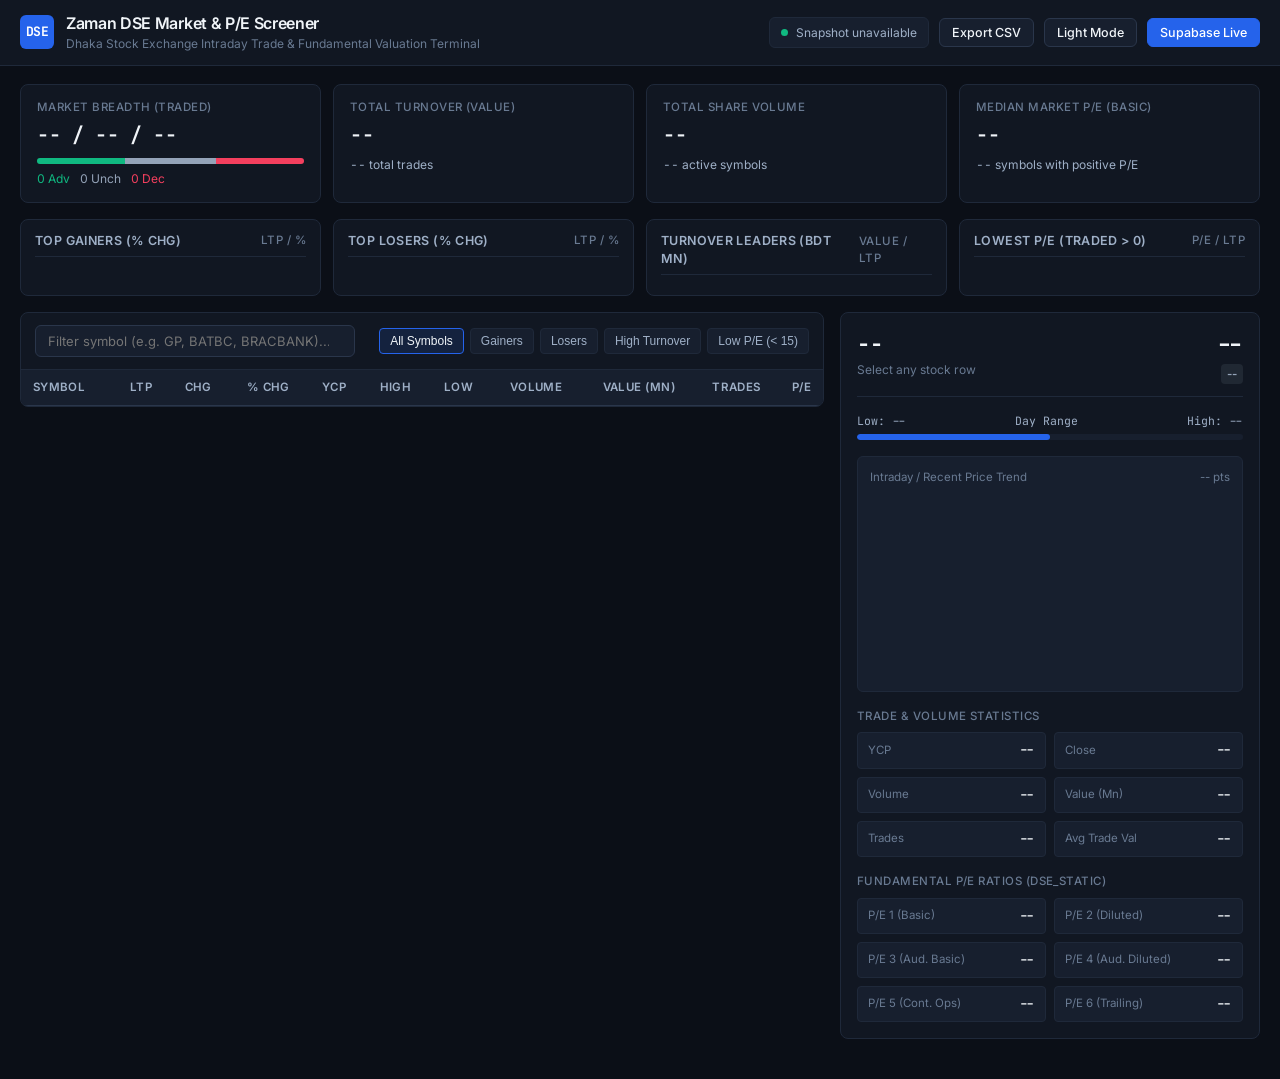
==== docs/index.html @ 653255ed "Add GitHub Pages DSE market & fundamental analytics dashboard" ====
<!DOCTYPE html>
<html lang="en" data-theme="dark">
<head>
  <meta charset="UTF-8" />
  <meta name="viewport" content="width=device-width, initial-scale=1.0" />
  <title>DSE Market &amp; Fundamental Analytics — Zaman Analysis</title>
  <meta name="description" content="Dhaka Stock Exchange (DSE) live intraday trade screener, P/E fundamental valuation metrics, market breadth, and historical stock price analytics." />
  <link rel="preconnect" href="https://fonts.googleapis.com" />
  <link rel="preconnect" href="https://fonts.gstatic.com" crossorigin />
  <link href="https://fonts.googleapis.com/css2?family=Inter:wght@400;500;600;700&amp;family=JetBrains+Mono:wght@400;500;600;700&amp;display=swap" rel="stylesheet" />
  <link rel="stylesheet" href="./styles.css" />
</head>
<body>
  <header class="app-header">
    <div class="header-inner">
      <div class="brand-group">
        <div class="brand-mark">DSE</div>
        <div>
          <h1 class="brand-title">Zaman DSE Market &amp; P/E Screener</h1>
          <div class="brand-subtitle">Dhaka Stock Exchange Intraday Trade &amp; Fundamental Valuation Terminal</div>
        </div>
      </div>

      <div class="header-actions">
        <div class="timestamp-badge" id="last-updated-badge" title="Timestamp of the latest market snapshot">
          <span class="status-dot" id="source-status-dot"></span>
          <span id="last-updated-text">Loading snapshot...</span>
        </div>
        <button type="button" class="btn" id="btn-export-csv" title="Download current table view as CSV">Export CSV</button>
        <button type="button" class="btn" id="btn-theme-toggle" title="Switch between Dark and Light mode">Light Mode</button>
        <button type="button" class="btn btn-primary" id="btn-supabase-config">Supabase Live</button>
      </div>
    </div>
  </header>

  <main class="main-container">
    <!-- Market KPI Strip -->
    <section class="kpi-strip" aria-label="Market Summary Metrics">
      <div class="kpi-card">
        <div class="kpi-label">Market Breadth (Traded)</div>
        <div class="kpi-value" id="kpi-breadth-summary">-- / -- / --</div>
        <div class="breadth-bar" aria-hidden="true">
          <div class="breadth-seg-up" id="breadth-bar-up" style="width: 33%"></div>
          <div class="breadth-seg-flat" id="breadth-bar-flat" style="width: 34%"></div>
          <div class="breadth-seg-down" id="breadth-bar-down" style="width: 33%"></div>
        </div>
        <div class="kpi-sub">
          <span class="text-up" id="kpi-adv-count">0 Adv</span>
          <span class="text-flat" id="kpi-flat-count">0 Unch</span>
          <span class="text-down" id="kpi-dec-count">0 Dec</span>
        </div>
      </div>

      <div class="kpi-card">
        <div class="kpi-label">Total Turnover (Value)</div>
        <div class="kpi-value" id="kpi-total-value">--</div>
        <div class="kpi-sub" id="kpi-total-trades">-- total trades</div>
      </div>

      <div class="kpi-card">
        <div class="kpi-label">Total Share Volume</div>
        <div class="kpi-value" id="kpi-total-volume">--</div>
        <div class="kpi-sub" id="kpi-active-symbols">-- active symbols</div>
      </div>

      <div class="kpi-card">
        <div class="kpi-label">Median Market P/E (Basic)</div>
        <div class="kpi-value" id="kpi-median-pe">--</div>
        <div class="kpi-sub" id="kpi-pe-coverage">-- symbols with positive P/E</div>
      </div>
    </section>

    <!-- Top Movers Overview -->
    <section class="movers-grid" aria-label="Top Market Movers">
      <div class="mover-panel">
        <div class="panel-header">
          <span class="panel-title">Top Gainers (% Chg)</span>
          <span class="kpi-label">LTP / %</span>
        </div>
        <div class="mini-list" id="list-top-gainers"></div>
      </div>

      <div class="mover-panel">
        <div class="panel-header">
          <span class="panel-title">Top Losers (% Chg)</span>
          <span class="kpi-label">LTP / %</span>
        </div>
        <div class="mini-list" id="list-top-losers"></div>
      </div>

      <div class="mover-panel">
        <div class="panel-header">
          <span class="panel-title">Turnover Leaders (BDT Mn)</span>
          <span class="kpi-label">Value / LTP</span>
        </div>
        <div class="mini-list" id="list-top-value"></div>
      </div>

      <div class="mover-panel">
        <div class="panel-header">
          <span class="panel-title">Lowest P/E (Traded &gt; 0)</span>
          <span class="kpi-label">P/E / LTP</span>
        </div>
        <div class="mini-list" id="list-low-pe"></div>
      </div>
    </section>

    <!-- Main Screener + Inspector Split View -->
    <section class="workspace-grid" aria-label="Stock Screener and Symbol Inspector">
      <div class="screener-panel">
        <div class="toolbar">
          <div class="search-box">
            <input
              type="search"
              id="symbol-search-input"
              class="search-input"
              placeholder="Filter symbol (e.g. GP, BATBC, BRACBANK)..."
              autocomplete="off"
            />
          </div>

          <div class="filter-pills" id="screener-filter-group">
            <button type="button" class="filter-btn active" data-filter="all" id="filter-btn-all">All Symbols</button>
            <button type="button" class="filter-btn" data-filter="gainers" id="filter-btn-gainers">Gainers</button>
            <button type="button" class="filter-btn" data-filter="losers" id="filter-btn-losers">Losers</button>
            <button type="button" class="filter-btn" data-filter="active" id="filter-btn-active">High Turnover</button>
            <button type="button" class="filter-btn" data-filter="low_pe" id="filter-btn-low-pe">Low P/E (&lt; 15)</button>
          </div>
        </div>

        <div class="table-scroll">
          <table class="market-table" id="screener-table">
            <thead>
              <tr>
                <th data-sort="symbol">Symbol</th>
                <th data-sort="ltp">LTP</th>
                <th data-sort="change">Chg</th>
                <th data-sort="pct_change">% Chg</th>
                <th data-sort="ycp">YCP</th>
                <th data-sort="high">High</th>
                <th data-sort="low">Low</th>
                <th data-sort="volume">Volume</th>
                <th data-sort="value">Value (Mn)</th>
                <th data-sort="trade">Trades</th>
                <th data-sort="pe_best">P/E</th>
              </tr>
            </thead>
            <tbody id="screener-tbody"></tbody>
          </table>
        </div>
      </div>

      <!-- Right-Hand Symbol Detail & Chart Inspector -->
      <aside class="inspector-panel" id="symbol-inspector">
        <div class="inspector-header">
          <div>
            <div class="inspector-symbol" id="insp-symbol">--</div>
            <div class="brand-subtitle" id="insp-updated">Select any stock row</div>
          </div>
          <div>
            <div class="inspector-price" id="insp-ltp">--</div>
            <div style="text-align: right; margin-top: 2px;">
              <span class="badge badge-flat" id="insp-change-badge">--</span>
            </div>
          </div>
        </div>

        <div class="range-meter">
          <div class="range-labels">
            <span id="insp-low-label">Low: --</span>
            <span>Day Range</span>
            <span id="insp-high-label">High: --</span>
          </div>
          <div class="range-track">
            <div class="range-fill" id="insp-range-fill" style="width: 50%"></div>
          </div>
        </div>

        <div class="chart-box">
          <div class="chart-header">
            <span id="insp-chart-title">Intraday / Recent Price Trend</span>
            <span id="insp-chart-points">-- pts</span>
          </div>
          <svg class="chart-svg" id="insp-price-svg" viewBox="0 0 380 185" preserveAspectRatio="none"></svg>
        </div>

        <div>
          <div class="kpi-label" style="margin-bottom: 8px;">Trade &amp; Volume Statistics</div>
          <div class="metrics-grid">
            <div class="metric-item"><span class="metric-name">YCP</span><span class="metric-val" id="insp-ycp">--</span></div>
            <div class="metric-item"><span class="metric-name">Close</span><span class="metric-val" id="insp-close">--</span></div>
            <div class="metric-item"><span class="metric-name">Volume</span><span class="metric-val" id="insp-volume">--</span></div>
            <div class="metric-item"><span class="metric-name">Value (Mn)</span><span class="metric-val" id="insp-value">--</span></div>
            <div class="metric-item"><span class="metric-name">Trades</span><span class="metric-val" id="insp-trade">--</span></div>
            <div class="metric-item"><span class="metric-name">Avg Trade Val</span><span class="metric-val" id="insp-avg-trade">--</span></div>
          </div>
        </div>

        <div>
          <div class="kpi-label" style="margin-bottom: 8px;">Fundamental P/E Ratios (dse_static)</div>
          <div class="metrics-grid">
            <div class="metric-item"><span class="metric-name">P/E 1 (Basic)</span><span class="metric-val" id="insp-pe1">--</span></div>
            <div class="metric-item"><span class="metric-name">P/E 2 (Diluted)</span><span class="metric-val" id="insp-pe2">--</span></div>
            <div class="metric-item"><span class="metric-name">P/E 3 (Aud. Basic)</span><span class="metric-val" id="insp-pe3">--</span></div>
            <div class="metric-item"><span class="metric-name">P/E 4 (Aud. Diluted)</span><span class="metric-val" id="insp-pe4">--</span></div>
            <div class="metric-item"><span class="metric-name">P/E 5 (Cont. Ops)</span><span class="metric-val" id="insp-pe5">--</span></div>
            <div class="metric-item"><span class="metric-name">P/E 6 (Trailing)</span><span class="metric-val" id="insp-pe6">--</span></div>
          </div>
        </div>
      </aside>
    </section>
  </main>

  <!-- Optional Direct Supabase Connection Modal -->
  <div class="modal-backdrop" id="supabase-modal" hidden>
    <div class="modal-card" role="dialog" aria-labelledby="modal-title">
      <div class="panel-header">
        <span class="panel-title" id="modal-title">Direct Supabase Connection (Optional)</span>
      </div>
      <p class="brand-subtitle">
        By default, this dashboard automatically loads the latest Supabase snapshot exported by GitHub Actions.
        To query your Supabase tables (<code>dse_dynamic</code> &amp; <code>dse_static</code>) directly from your browser, enter your project URL and public <code>anon</code> key below (saved locally in your browser).
      </p>
      <div class="form-field">
        <label for="input-supabase-url">Supabase Project URL</label>
        <input type="url" id="input-supabase-url" placeholder="https://your-project.supabase.co" />
      </div>
      <div class="form-field">
        <label for="input-supabase-key">Supabase Anon / Public Key</label>
        <input type="password" id="input-supabase-key" placeholder="eyJhbGciOiJIUzI1NiIsInR5cCI6IkpXVCJ9..." />
      </div>
      <div style="display: flex; justify-content: flex-end; gap: 8px; margin-top: 6px;">
        <button type="button" class="btn" id="btn-clear-supabase">Use GitHub Snapshot</button>
        <button type="button" class="btn" id="btn-close-modal">Cancel</button>
        <button type="button" class="btn btn-primary" id="btn-save-supabase">Connect &amp; Fetch</button>
      </div>
    </div>
  </div>

  <script src="./app.js"></script>
</body>
</html>
---- docs/styles.css ----
:root {
  --bg-primary: #0b0f17;
  --bg-surface: #111722;
  --bg-elevated: #171f2e;
  --bg-hover: #1d2739;
  --bg-selected: #1e2b42;

  --border-subtle: #1f293a;
  --border-default: #2a364b;
  --border-strong: #3a4963;

  --text-primary: #f0f4f8;
  --text-secondary: #9fb0c7;
  --text-muted: #697a92;

  --accent-primary: #2563eb;
  --accent-primary-hover: #3b82f6;
  --accent-soft: rgba(37, 99, 235, 0.14);

  --up-color: #10b981;
  --up-bg: rgba(16, 185, 129, 0.12);
  --down-color: #f43f5e;
  --down-bg: rgba(244, 63, 94, 0.12);
  --flat-color: #94a3b8;
  --flat-bg: rgba(148, 163, 184, 0.12);

  --font-sans: 'Inter', -apple-system, BlinkMacSystemFont, 'Segoe UI', Roboto, sans-serif;
  --font-mono: 'JetBrains Mono', 'SFMono-Regular', Consolas, monospace;

  --radius-sm: 4px;
  --radius-md: 6px;
  --radius-lg: 8px;
}

[data-theme="light"] {
  --bg-primary: #f4f6f9;
  --bg-surface: #ffffff;
  --bg-elevated: #f8fafc;
  --bg-hover: #f1f5f9;
  --bg-selected: #e8f0fe;

  --border-subtle: #e2e8f0;
  --border-default: #cbd5e1;
  --border-strong: #94a3b8;

  --text-primary: #0f172a;
  --text-secondary: #475569;
  --text-muted: #64748b;

  --accent-primary: #1d4ed8;
  --accent-primary-hover: #2563eb;
  --accent-soft: rgba(29, 78, 216, 0.09);

  --up-color: #059669;
  --up-bg: rgba(5, 150, 105, 0.1);
  --down-color: #e11d48;
  --down-bg: rgba(225, 29, 72, 0.1);
  --flat-color: #64748b;
  --flat-bg: rgba(100, 116, 139, 0.1);
}

* {
  box-sizing: border-box;
  margin: 0;
  padding: 0;
}

html, body {
  background-color: var(--bg-primary);
  color: var(--text-primary);
  font-family: var(--font-sans);
  font-size: 14px;
  line-height: 1.45;
  -webkit-font-smoothing: antialiased;
}

/* Header & Top Navigation */
.app-header {
  background-color: var(--bg-surface);
  border-bottom: 1px solid var(--border-subtle);
  position: sticky;
  top: 0;
  z-index: 40;
}

.header-inner {
  max-width: 1600px;
  margin: 0 auto;
  padding: 12px 20px;
  display: flex;
  align-items: center;
  justify-content: space-between;
  gap: 16px;
  flex-wrap: wrap;
}

.brand-group {
  display: flex;
  align-items: center;
  gap: 12px;
}

.brand-mark {
  width: 34px;
  height: 34px;
  border-radius: var(--radius-md);
  background-color: var(--accent-primary);
  color: #ffffff;
  font-family: var(--font-mono);
  font-weight: 700;
  font-size: 13px;
  display: flex;
  align-items: center;
  justify-content: center;
  letter-spacing: -0.03em;
}

.brand-title {
  font-size: 16px;
  font-weight: 600;
  letter-spacing: -0.02em;
  color: var(--text-primary);
}

.brand-subtitle {
  font-size: 12px;
  color: var(--text-muted);
}

.header-actions {
  display: flex;
  align-items: center;
  gap: 10px;
  flex-wrap: wrap;
}

.timestamp-badge {
  display: inline-flex;
  align-items: center;
  gap: 8px;
  padding: 6px 11px;
  background-color: var(--bg-elevated);
  border: 1px solid var(--border-subtle);
  border-radius: var(--radius-md);
  font-size: 12px;
  color: var(--text-secondary);
  font-variant-numeric: tabular-nums;
}

.status-dot {
  width: 7px;
  height: 7px;
  border-radius: 50%;
  background-color: var(--up-color);
}

.btn {
  display: inline-flex;
  align-items: center;
  gap: 6px;
  padding: 6px 12px;
  font-size: 12.5px;
  font-weight: 500;
  font-family: var(--font-sans);
  color: var(--text-primary);
  background-color: var(--bg-elevated);
  border: 1px solid var(--border-default);
  border-radius: var(--radius-md);
  cursor: pointer;
  transition: background-color 0.15s ease, border-color 0.15s ease;
}

.btn:hover {
  background-color: var(--bg-hover);
  border-color: var(--border-strong);
}

.btn-primary {
  background-color: var(--accent-primary);
  border-color: var(--accent-primary);
  color: #ffffff;
}

.btn-primary:hover {
  background-color: var(--accent-primary-hover);
  border-color: var(--accent-primary-hover);
}

/* Main Container */
.main-container {
  max-width: 1600px;
  margin: 0 auto;
  padding: 18px 20px 40px;
  display: flex;
  flex-direction: column;
  gap: 16px;
}

/* KPI Summary Strip */
.kpi-strip {
  display: grid;
  grid-template-columns: repeat(auto-fit, minmax(200px, 1fr));
  gap: 12px;
}

.kpi-card {
  background-color: var(--bg-surface);
  border: 1px solid var(--border-subtle);
  border-radius: var(--radius-lg);
  padding: 14px 16px;
  display: flex;
  flex-direction: column;
  gap: 6px;
}

.kpi-label {
  font-size: 11.5px;
  font-weight: 500;
  text-transform: uppercase;
  letter-spacing: 0.04em;
  color: var(--text-muted);
}

.kpi-value {
  font-size: 20px;
  font-weight: 600;
  font-family: var(--font-mono);
  font-variant-numeric: tabular-nums;
  letter-spacing: -0.02em;
  color: var(--text-primary);
}

.kpi-sub {
  font-size: 12px;
  color: var(--text-secondary);
  display: flex;
  align-items: center;
  gap: 10px;
  font-variant-numeric: tabular-nums;
}

.breadth-bar {
  height: 6px;
  border-radius: 3px;
  overflow: hidden;
  display: flex;
  background-color: var(--bg-elevated);
  margin-top: 2px;
}

.breadth-seg-up { background-color: var(--up-color); }
.breadth-seg-flat { background-color: var(--flat-color); }
.breadth-seg-down { background-color: var(--down-color); }

/* Quick Movers Row */
.movers-grid {
  display: grid;
  grid-template-columns: repeat(auto-fit, minmax(300px, 1fr));
  gap: 12px;
}

.mover-panel {
  background-color: var(--bg-surface);
  border: 1px solid var(--border-subtle);
  border-radius: var(--radius-lg);
  padding: 12px 14px;
}

.panel-header {
  display: flex;
  align-items: center;
  justify-content: space-between;
  margin-bottom: 8px;
  padding-bottom: 6px;
  border-bottom: 1px solid var(--border-subtle);
}

.panel-title {
  font-size: 12.5px;
  font-weight: 600;
  color: var(--text-secondary);
  text-transform: uppercase;
  letter-spacing: 0.03em;
}

.mini-list {
  display: flex;
  flex-direction: column;
  gap: 4px;
}

.mini-row {
  display: flex;
  align-items: center;
  justify-content: space-between;
  padding: 5px 8px;
  border-radius: var(--radius-sm);
  cursor: pointer;
  transition: background-color 0.12s ease;
  font-variant-numeric: tabular-nums;
}

.mini-row:hover {
  background-color: var(--bg-hover);
}

.mini-sym {
  font-weight: 600;
  font-family: var(--font-mono);
  font-size: 12.5px;
  color: var(--text-primary);
}

.mini-metrics {
  display: flex;
  align-items: center;
  gap: 10px;
  font-family: var(--font-mono);
  font-size: 12px;
}

/* Workspace Split Layout: Table + Inspector */
.workspace-grid {
  display: grid;
  grid-template-columns: 1fr 420px;
  gap: 16px;
  align-items: start;
}

@media (max-width: 1180px) {
  .workspace-grid {
    grid-template-columns: 1fr;
  }
}

/* Screener Panel */
.screener-panel {
  background-color: var(--bg-surface);
  border: 1px solid var(--border-subtle);
  border-radius: var(--radius-lg);
  overflow: hidden;
  display: flex;
  flex-direction: column;
}

.toolbar {
  padding: 12px 14px;
  border-bottom: 1px solid var(--border-subtle);
  display: flex;
  align-items: center;
  justify-content: space-between;
  gap: 12px;
  flex-wrap: wrap;
}

.search-box {
  position: relative;
  flex: 1 1 220px;
  max-width: 320px;
}

.search-input {
  width: 100%;
  padding: 7px 12px;
  background-color: var(--bg-elevated);
  border: 1px solid var(--border-default);
  border-radius: var(--radius-md);
  color: var(--text-primary);
  font-size: 13px;
  font-family: var(--font-sans);
  outline: none;
}

.search-input:focus {
  border-color: var(--accent-primary);
}

.filter-pills {
  display: flex;
  align-items: center;
  gap: 6px;
  flex-wrap: wrap;
}

.filter-btn {
  padding: 5px 10px;
  font-size: 12px;
  font-weight: 500;
  border-radius: var(--radius-sm);
  border: 1px solid var(--border-subtle);
  background-color: var(--bg-elevated);
  color: var(--text-secondary);
  cursor: pointer;
  transition: all 0.12s ease;
}

.filter-btn:hover {
  color: var(--text-primary);
  border-color: var(--border-default);
}

.filter-btn.active {
  background-color: var(--accent-soft);
  border-color: var(--accent-primary);
  color: var(--text-primary);
}

/* Data Table */
.table-scroll {
  overflow-x: auto;
  max-height: 680px;
  overflow-y: auto;
}

.market-table {
  width: 100%;
  border-collapse: collapse;
  font-variant-numeric: tabular-nums;
}

.market-table thead th {
  position: sticky;
  top: 0;
  background-color: var(--bg-elevated);
  color: var(--text-secondary);
  font-size: 11.5px;
  font-weight: 600;
  text-transform: uppercase;
  letter-spacing: 0.03em;
  padding: 9px 12px;
  text-align: right;
  border-bottom: 1px solid var(--border-default);
  cursor: pointer;
  user-select: none;
  white-space: nowrap;
  z-index: 10;
}

.market-table thead th:first-child {
  text-align: left;
}

.market-table thead th:hover {
  color: var(--text-primary);
  background-color: var(--bg-hover);
}

.market-table tbody tr {
  border-bottom: 1px solid var(--border-subtle);
  cursor: pointer;
  transition: background-color 0.1s ease;
}

.market-table tbody tr:hover {
  background-color: var(--bg-hover);
}

.market-table tbody tr.selected {
  background-color: var(--bg-selected);
}

.market-table td {
  padding: 8px 12px;
  text-align: right;
  font-family: var(--font-mono);
  font-size: 12.5px;
  color: var(--text-primary);
  white-space: nowrap;
}

.market-table td:first-child {
  text-align: left;
  font-weight: 600;
}

.badge {
  display: inline-block;
  padding: 2px 6px;
  border-radius: var(--radius-sm);
  font-weight: 600;
  font-size: 11.5px;
}

.text-up { color: var(--up-color); }
.text-down { color: var(--down-color); }
.text-flat { color: var(--flat-color); }

.badge-up {
  color: var(--up-color);
  background-color: var(--up-bg);
}

.badge-down {
  color: var(--down-color);
  background-color: var(--down-bg);
}

.badge-flat {
  color: var(--flat-color);
  background-color: var(--flat-bg);
}

/* Symbol Inspector Panel */
.inspector-panel {
  background-color: var(--bg-surface);
  border: 1px solid var(--border-subtle);
  border-radius: var(--radius-lg);
  padding: 16px;
  position: sticky;
  top: 72px;
  display: flex;
  flex-direction: column;
  gap: 16px;
}

.inspector-header {
  display: flex;
  align-items: flex-start;
  justify-content: space-between;
  border-bottom: 1px solid var(--border-subtle);
  padding-bottom: 12px;
}

.inspector-symbol {
  font-size: 22px;
  font-weight: 700;
  font-family: var(--font-mono);
  letter-spacing: -0.02em;
}

.inspector-price {
  font-size: 22px;
  font-weight: 700;
  font-family: var(--font-mono);
  text-align: right;
}

.chart-box {
  background-color: var(--bg-elevated);
  border: 1px solid var(--border-subtle);
  border-radius: var(--radius-md);
  padding: 12px;
}

.chart-header {
  display: flex;
  justify-content: space-between;
  align-items: center;
  font-size: 11.5px;
  color: var(--text-muted);
  margin-bottom: 8px;
}

.chart-svg {
  width: 100%;
  height: 185px;
  display: block;
}

.range-meter {
  display: flex;
  flex-direction: column;
  gap: 4px;
}

.range-labels {
  display: flex;
  justify-content: space-between;
  font-size: 11.5px;
  color: var(--text-secondary);
  font-family: var(--font-mono);
}

.range-track {
  height: 6px;
  background-color: var(--bg-elevated);
  border-radius: 3px;
  position: relative;
  overflow: hidden;
}

.range-fill {
  height: 100%;
  background-color: var(--accent-primary);
  border-radius: 3px;
}

.metrics-grid {
  display: grid;
  grid-template-columns: repeat(2, 1fr);
  gap: 8px;
}

.metric-item {
  background-color: var(--bg-elevated);
  border: 1px solid var(--border-subtle);
  border-radius: var(--radius-sm);
  padding: 8px 10px;
  display: flex;
  justify-content: space-between;
  align-items: center;
}

.metric-name {
  font-size: 11.5px;
  color: var(--text-muted);
}

.metric-val {
  font-size: 12.5px;
  font-weight: 600;
  font-family: var(--font-mono);
  color: var(--text-primary);
}

/* Modal */
.modal-backdrop {
  position: fixed;
  inset: 0;
  background-color: rgba(5, 8, 14, 0.72);
  display: flex;
  align-items: center;
  justify-content: center;
  z-index: 100;
  padding: 16px;
}

.modal-backdrop[hidden] {
  display: none;
}

.modal-card {
  background-color: var(--bg-surface);
  border: 1px solid var(--border-default);
  border-radius: var(--radius-lg);
  width: 100%;
  max-width: 480px;
  padding: 20px;
  display: flex;
  flex-direction: column;
  gap: 14px;
}

.form-field {
  display: flex;
  flex-direction: column;
  gap: 5px;
}

.form-field label {
  font-size: 12px;
  font-weight: 500;
  color: var(--text-secondary);
}

.form-field input {
  padding: 8px 10px;
  background-color: var(--bg-elevated);
  border: 1px solid var(--border-default);
  border-radius: var(--radius-sm);
  color: var(--text-primary);
  font-family: var(--font-mono);
  font-size: 12.5px;
}
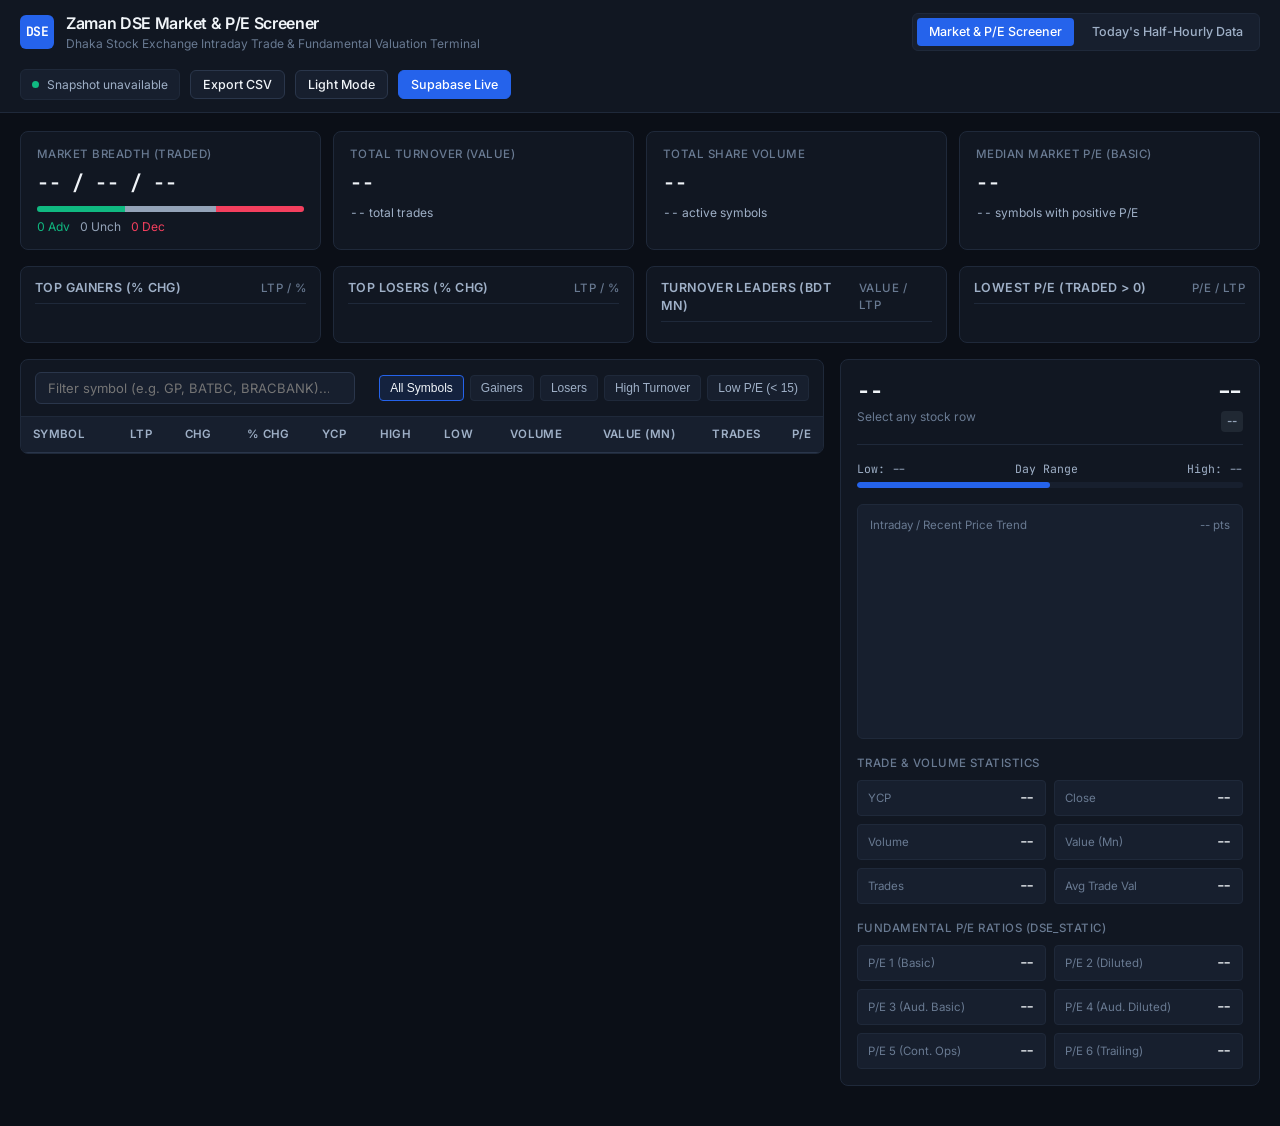
==== commit 1dcd41f8: "Add Today's Half-Hourly Data page (intraday.html) and multi-slot export" ====
--- a/docs/index.html
+++ b/docs/index.html
@@ -21,6 +21,11 @@
         </div>
       </div>
 
+      <nav class="header-nav" aria-label="Primary Navigation">
+        <a href="./index.html" class="nav-link active" id="nav-screener">Market &amp; P/E Screener</a>
+        <a href="./intraday.html" class="nav-link" id="nav-intraday">Today's Half-Hourly Data</a>
+      </nav>
+
       <div class="header-actions">
         <div class="timestamp-badge" id="last-updated-badge" title="Timestamp of the latest market snapshot">
           <span class="status-dot" id="source-status-dot"></span>
--- a/docs/styles.css
+++ b/docs/styles.css
@@ -98,6 +98,96 @@
   display: flex;
   align-items: center;
   gap: 12px;
+}
+
+.header-nav {
+  display: flex;
+  align-items: center;
+  gap: 6px;
+  background-color: var(--bg-elevated);
+  padding: 4px;
+  border-radius: var(--radius-md);
+  border: 1px solid var(--border-subtle);
+}
+
+.nav-link {
+  padding: 5px 12px;
+  font-size: 12.5px;
+  font-weight: 500;
+  color: var(--text-secondary);
+  text-decoration: none;
+  border-radius: var(--radius-sm);
+  transition: background-color 0.14s ease, color 0.14s ease;
+  white-space: nowrap;
+}
+
+.nav-link:hover {
+  color: var(--text-primary);
+  background-color: var(--bg-hover);
+}
+
+.nav-link.active {
+  background-color: var(--accent-primary);
+  color: #ffffff;
+}
+
+.slot-strip {
+  display: flex;
+  gap: 10px;
+  overflow-x: auto;
+  padding-bottom: 4px;
+}
+
+.slot-card {
+  min-width: 170px;
+  background-color: var(--bg-surface);
+  border: 1px solid var(--border-subtle);
+  border-radius: var(--radius-md);
+  padding: 10px 12px;
+  cursor: pointer;
+  transition: border-color 0.14s ease, background-color 0.14s ease;
+  display: flex;
+  flex-direction: column;
+  gap: 4px;
+}
+
+.slot-card:hover {
+  border-color: var(--border-strong);
+  background-color: var(--bg-hover);
+}
+
+.slot-card.active {
+  border-color: var(--accent-primary);
+  background-color: var(--bg-selected);
+}
+
+.slot-time {
+  font-family: var(--font-mono);
+  font-weight: 600;
+  font-size: 13px;
+  color: var(--text-primary);
+  display: flex;
+  justify-content: space-between;
+  align-items: center;
+}
+
+.slot-meta {
+  font-family: var(--font-mono);
+  font-size: 11.5px;
+  color: var(--text-secondary);
+  font-variant-numeric: tabular-nums;
+}
+
+.select-control {
+  padding: 6px 10px;
+  background-color: var(--bg-elevated);
+  border: 1px solid var(--border-default);
+  border-radius: var(--radius-md);
+  color: var(--text-primary);
+  font-size: 12.5px;
+  font-family: var(--font-sans);
+  outline: none;
+  cursor: pointer;
 }
 
 .brand-mark {
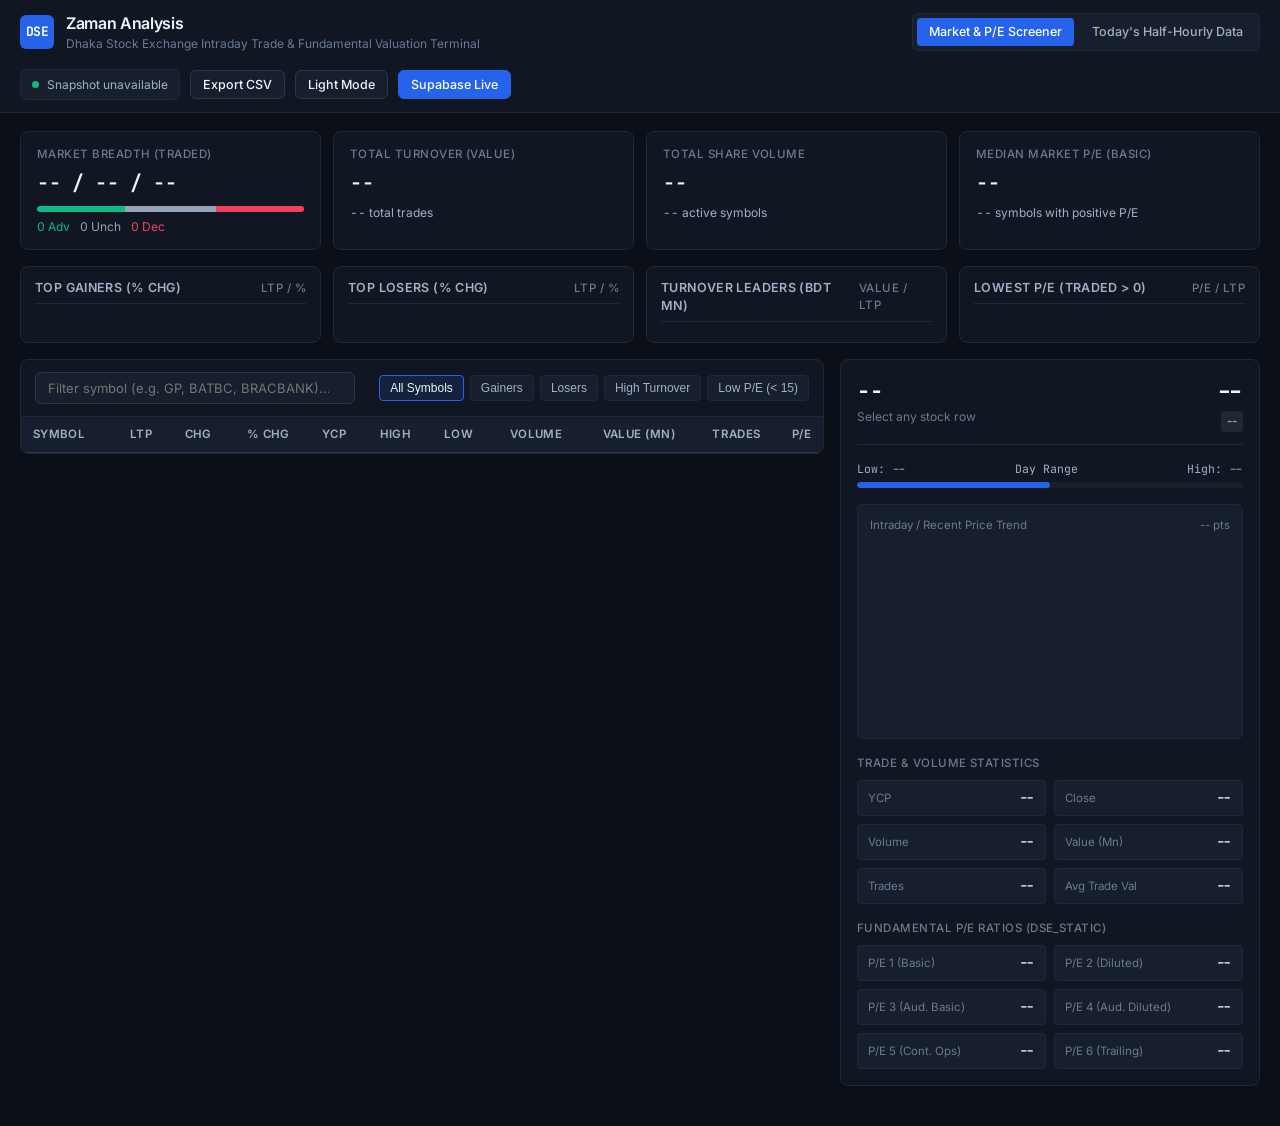
==== commit f89fab0f: "Change dashboard title to Zaman Analysis" ====
--- a/docs/index.html
+++ b/docs/index.html
@@ -3,7 +3,7 @@
 <head>
   <meta charset="UTF-8" />
   <meta name="viewport" content="width=device-width, initial-scale=1.0" />
-  <title>DSE Market &amp; Fundamental Analytics — Zaman Analysis</title>
+  <title>Zaman Analysis</title>
   <meta name="description" content="Dhaka Stock Exchange (DSE) live intraday trade screener, P/E fundamental valuation metrics, market breadth, and historical stock price analytics." />
   <link rel="preconnect" href="https://fonts.googleapis.com" />
   <link rel="preconnect" href="https://fonts.gstatic.com" crossorigin />
@@ -16,7 +16,7 @@
       <div class="brand-group">
         <div class="brand-mark">DSE</div>
         <div>
-          <h1 class="brand-title">Zaman DSE Market &amp; P/E Screener</h1>
+          <h1 class="brand-title">Zaman Analysis</h1>
           <div class="brand-subtitle">Dhaka Stock Exchange Intraday Trade &amp; Fundamental Valuation Terminal</div>
         </div>
       </div>
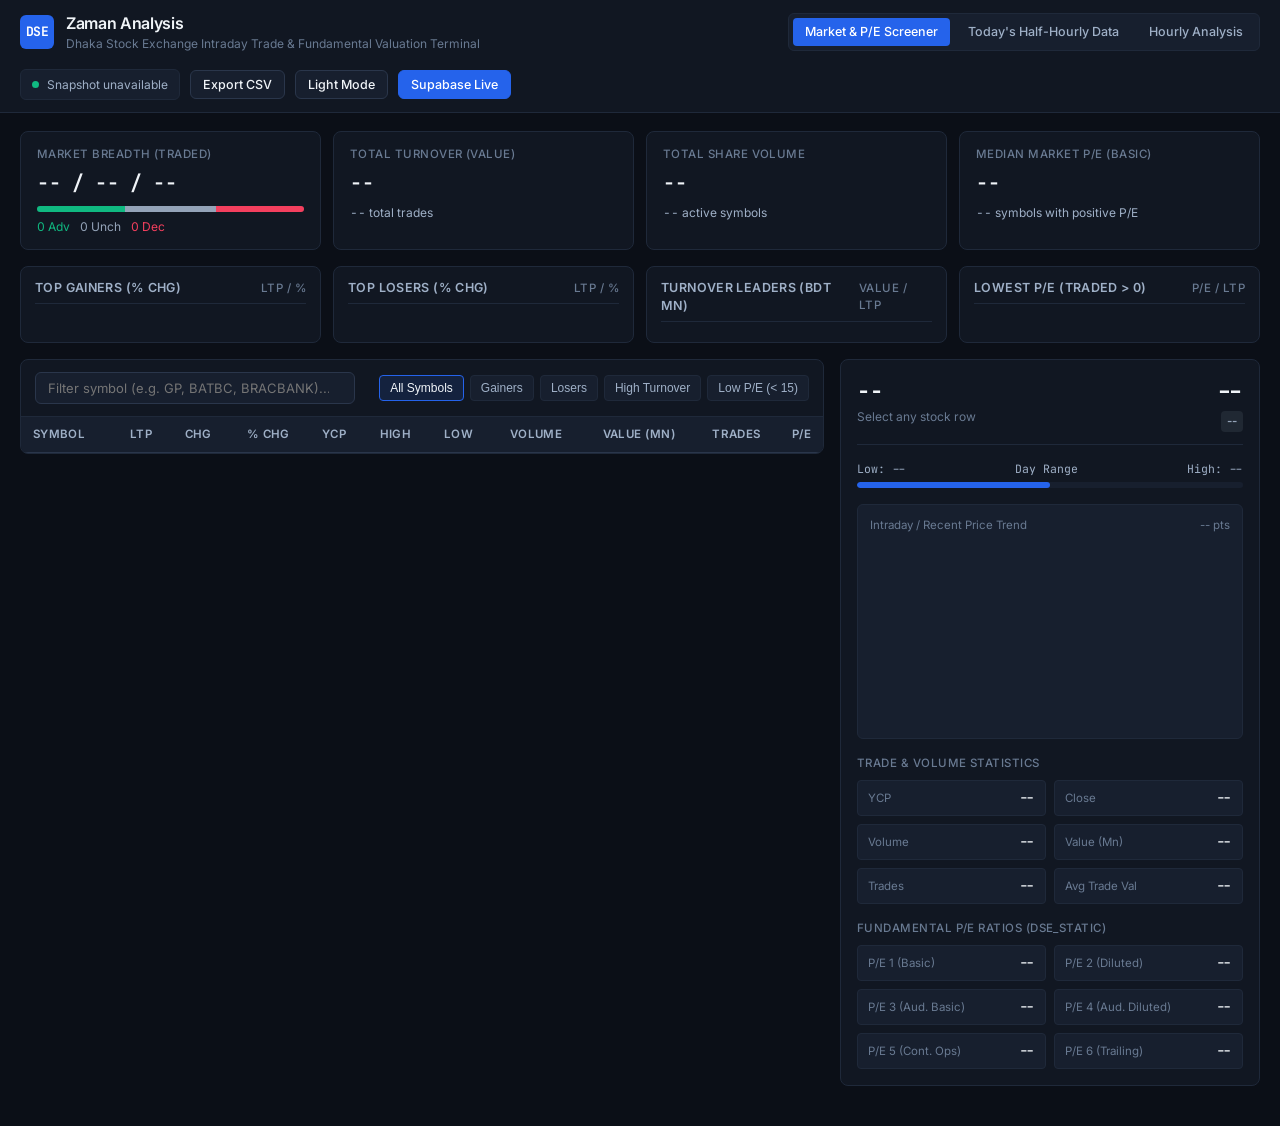
==== commit 63579eb7: "Add Hourly Analysis page (docs/hourly.html) grouped by sector/industry with 30m windows and 3-value " ====
--- a/docs/index.html
+++ b/docs/index.html
@@ -24,6 +24,7 @@
       <nav class="header-nav" aria-label="Primary Navigation">
         <a href="./index.html" class="nav-link active" id="nav-screener">Market &amp; P/E Screener</a>
         <a href="./intraday.html" class="nav-link" id="nav-intraday">Today's Half-Hourly Data</a>
+        <a href="./hourly.html" class="nav-link" id="nav-hourly">Hourly Analysis</a>
       </nav>
 
       <div class="header-actions">
--- a/docs/styles.css
+++ b/docs/styles.css
@@ -752,3 +752,198 @@
   font-family: var(--font-mono);
   font-size: 12.5px;
 }
+
+/* Hourly Analysis Sector-Separated Page Styles */
+.hourly-controls-bar {
+  background-color: var(--bg-surface);
+  border: 1px solid var(--border-subtle);
+  border-radius: var(--radius-lg);
+  padding: 12px 16px;
+  display: flex;
+  align-items: center;
+  justify-content: space-between;
+  gap: 12px;
+  flex-wrap: wrap;
+}
+
+.hourly-controls-group {
+  display: flex;
+  align-items: center;
+  gap: 10px;
+  flex-wrap: wrap;
+}
+
+.hourly-legend-strip {
+  display: inline-flex;
+  align-items: center;
+  gap: 14px;
+  font-size: 12px;
+  color: var(--text-secondary);
+  background-color: var(--bg-elevated);
+  border: 1px solid var(--border-subtle);
+  padding: 6px 12px;
+  border-radius: var(--radius-md);
+}
+
+.industry-section {
+  margin-bottom: 28px;
+}
+
+.industry-heading {
+  font-family: Georgia, 'Times New Roman', serif;
+  font-size: 24px;
+  font-weight: 700;
+  color: var(--text-primary);
+  text-decoration: underline;
+  text-underline-offset: 4px;
+  margin: 18px 0 12px;
+  line-height: 1.25;
+}
+
+.hourly-table-wrap {
+  width: 100%;
+  overflow-x: auto;
+  background-color: var(--bg-surface);
+  border: 1px solid var(--border-default);
+  border-radius: var(--radius-sm);
+}
+
+.hourly-sector-table {
+  width: 100%;
+  border-collapse: collapse;
+  font-variant-numeric: tabular-nums;
+}
+
+.hourly-sector-table thead th {
+  background-color: var(--bg-elevated);
+  color: var(--text-primary);
+  font-family: Georgia, 'Times New Roman', serif;
+  font-size: 12.5px;
+  font-weight: 700;
+  text-align: center;
+  padding: 10px 8px;
+  border: 1px solid var(--border-default);
+  white-space: nowrap;
+}
+
+[data-theme="light"] .hourly-sector-table thead th {
+  background-color: #dddddd;
+  color: #111111;
+  border-color: #cccccc;
+}
+
+.hourly-sector-table tbody tr:nth-child(odd) {
+  background-color: var(--bg-surface);
+}
+
+.hourly-sector-table tbody tr:nth-child(even) {
+  background-color: var(--bg-elevated);
+}
+
+[data-theme="light"] .hourly-sector-table tbody tr:nth-child(odd) {
+  background-color: #ffffff;
+}
+
+[data-theme="light"] .hourly-sector-table tbody tr:nth-child(even) {
+  background-color: #f2f2f2;
+}
+
+.hourly-sector-table tbody tr:hover {
+  background-color: var(--bg-hover);
+}
+
+.hourly-sector-table td {
+  border: 1px solid var(--border-subtle);
+  padding: 6px 8px;
+  text-align: center;
+  vertical-align: middle;
+}
+
+[data-theme="light"] .hourly-sector-table td {
+  border-color: #dddddd;
+}
+
+.stock-name-cell {
+  white-space: nowrap;
+  font-family: Georgia, 'Times New Roman', serif;
+  font-size: 13px;
+  min-width: 150px;
+}
+
+.stock-pe-sub {
+  font-size: 10.5px;
+  color: var(--text-secondary);
+  vertical-align: baseline;
+  margin-right: 1px;
+}
+
+[data-theme="light"] .stock-pe-sub {
+  color: #222222;
+}
+
+.stock-code-link {
+  color: #3b82f6;
+  text-decoration: underline;
+  font-weight: 600;
+  font-size: 13px;
+}
+
+[data-theme="light"] .stock-code-link {
+  color: #1e4b8f;
+}
+
+.stock-code-link:hover {
+  color: var(--accent-primary-hover);
+}
+
+.stock-cat-sub {
+  font-size: 10px;
+  color: var(--text-secondary);
+  vertical-align: sub;
+  margin-left: 1px;
+}
+
+[data-theme="light"] .stock-cat-sub {
+  color: #222222;
+}
+
+.hr-cell {
+  display: flex;
+  flex-direction: column;
+  align-items: center;
+  justify-content: center;
+  line-height: 1.25;
+  font-family: Georgia, 'Times New Roman', serif;
+  font-size: 12.5px;
+  min-width: 68px;
+}
+
+.hr-vol {
+  color: var(--text-primary);
+}
+
+.hr-ltp {
+  color: var(--text-primary);
+  font-weight: 500;
+}
+
+.hr-delta {
+  color: var(--text-secondary);
+}
+
+[data-theme="light"] .hr-vol,
+[data-theme="light"] .hr-ltp,
+[data-theme="light"] .hr-delta {
+  color: #222222;
+}
+
+.color-coded .hr-ltp.up {
+  color: var(--up-color);
+  font-weight: 700;
+}
+
+.color-coded .hr-ltp.down {
+  color: var(--down-color);
+  font-weight: 700;
+}
+
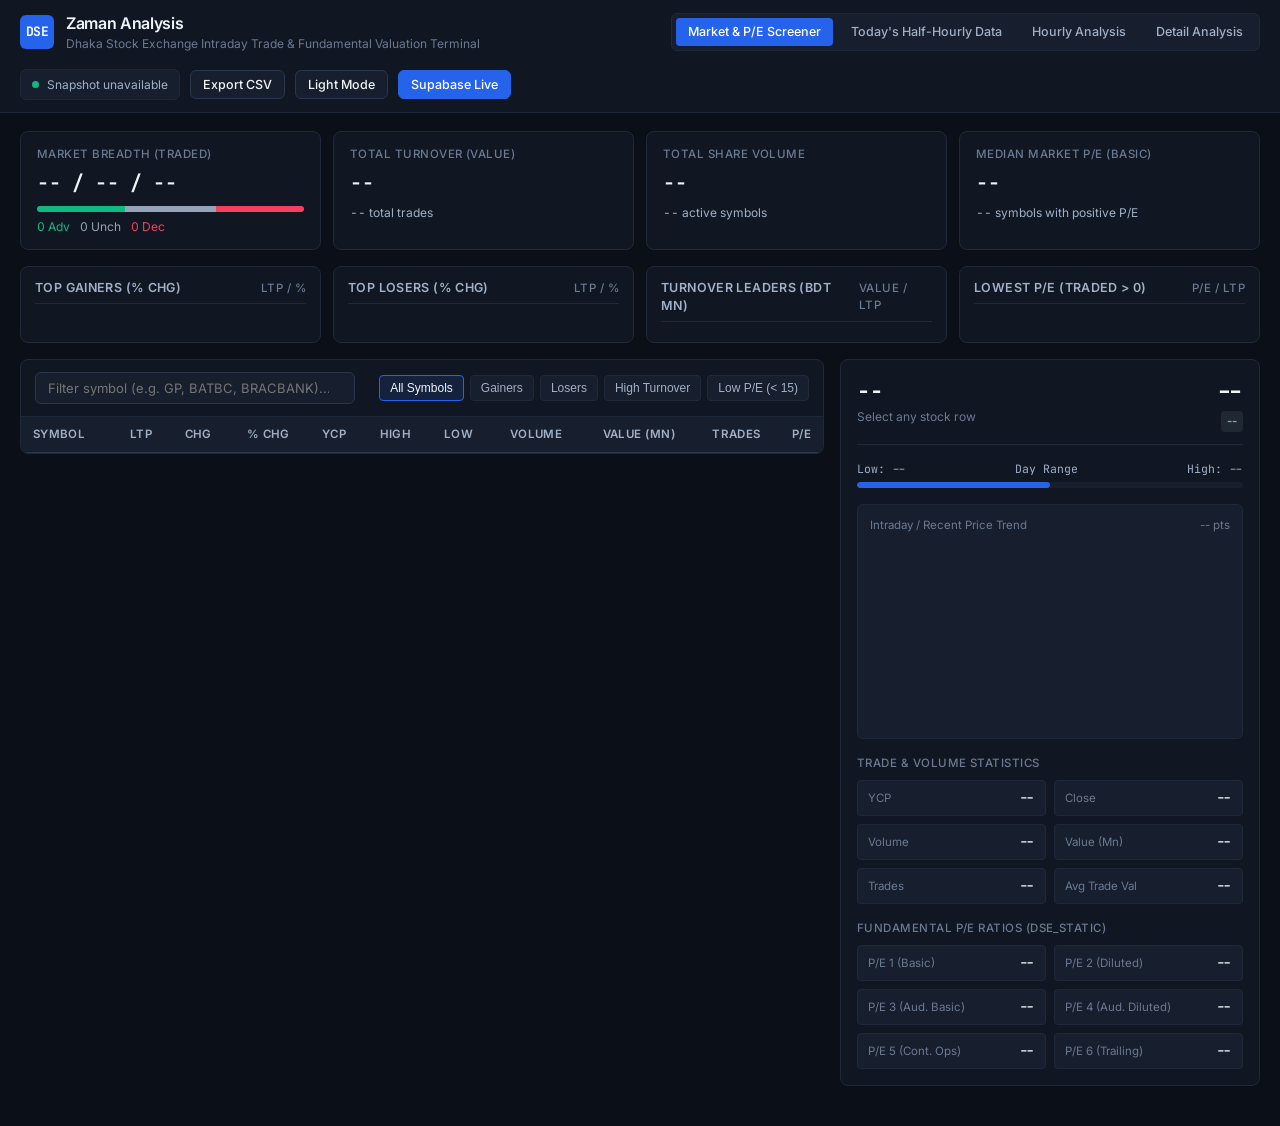
==== commit 0b37fed0: "Add Detail Analysis page (docs/detail.html) with full company details and 3-month hourly history" ====
--- a/docs/index.html
+++ b/docs/index.html
@@ -25,6 +25,7 @@
         <a href="./index.html" class="nav-link active" id="nav-screener">Market &amp; P/E Screener</a>
         <a href="./intraday.html" class="nav-link" id="nav-intraday">Today's Half-Hourly Data</a>
         <a href="./hourly.html" class="nav-link" id="nav-hourly">Hourly Analysis</a>
+        <a href="./detail.html" class="nav-link" id="nav-detail">Detail Analysis</a>
       </nav>
 
       <div class="header-actions">
--- a/docs/styles.css
+++ b/docs/styles.css
@@ -947,3 +947,57 @@
   font-weight: 700;
 }
 
+/* Detail Analysis Page Styles */
+.detail-company-heading {
+  font-family: Georgia, 'Times New Roman', serif;
+  font-size: 20px;
+  font-weight: 700;
+  color: var(--text-primary);
+  text-decoration: underline;
+  text-underline-offset: 4px;
+  text-transform: uppercase;
+  margin: 8px 0 12px;
+  line-height: 1.3;
+}
+
+.pe-subgrid {
+  display: grid;
+  grid-template-columns: 1fr 1fr;
+  border: 1px solid var(--border-subtle);
+  min-width: 84px;
+}
+
+[data-theme="light"] .pe-subgrid {
+  border-color: #cccccc;
+}
+
+.pe-subcell {
+  padding: 5px 6px;
+  font-family: Georgia, 'Times New Roman', serif;
+  font-size: 12px;
+  text-align: center;
+  border: 0.5px solid var(--border-subtle);
+}
+
+[data-theme="light"] .pe-subcell {
+  border-color: #cccccc;
+}
+
+.detail-extra-strip {
+  display: flex;
+  flex-wrap: wrap;
+  gap: 14px;
+  padding: 10px 14px;
+  background-color: var(--bg-surface);
+  border: 1px solid var(--border-subtle);
+  border-radius: var(--radius-sm);
+  font-family: Georgia, 'Times New Roman', serif;
+  font-size: 12.5px;
+  color: var(--text-secondary);
+}
+
+[data-theme="light"] .detail-extra-strip {
+  border-color: #dddddd;
+  color: #333333;
+}
+
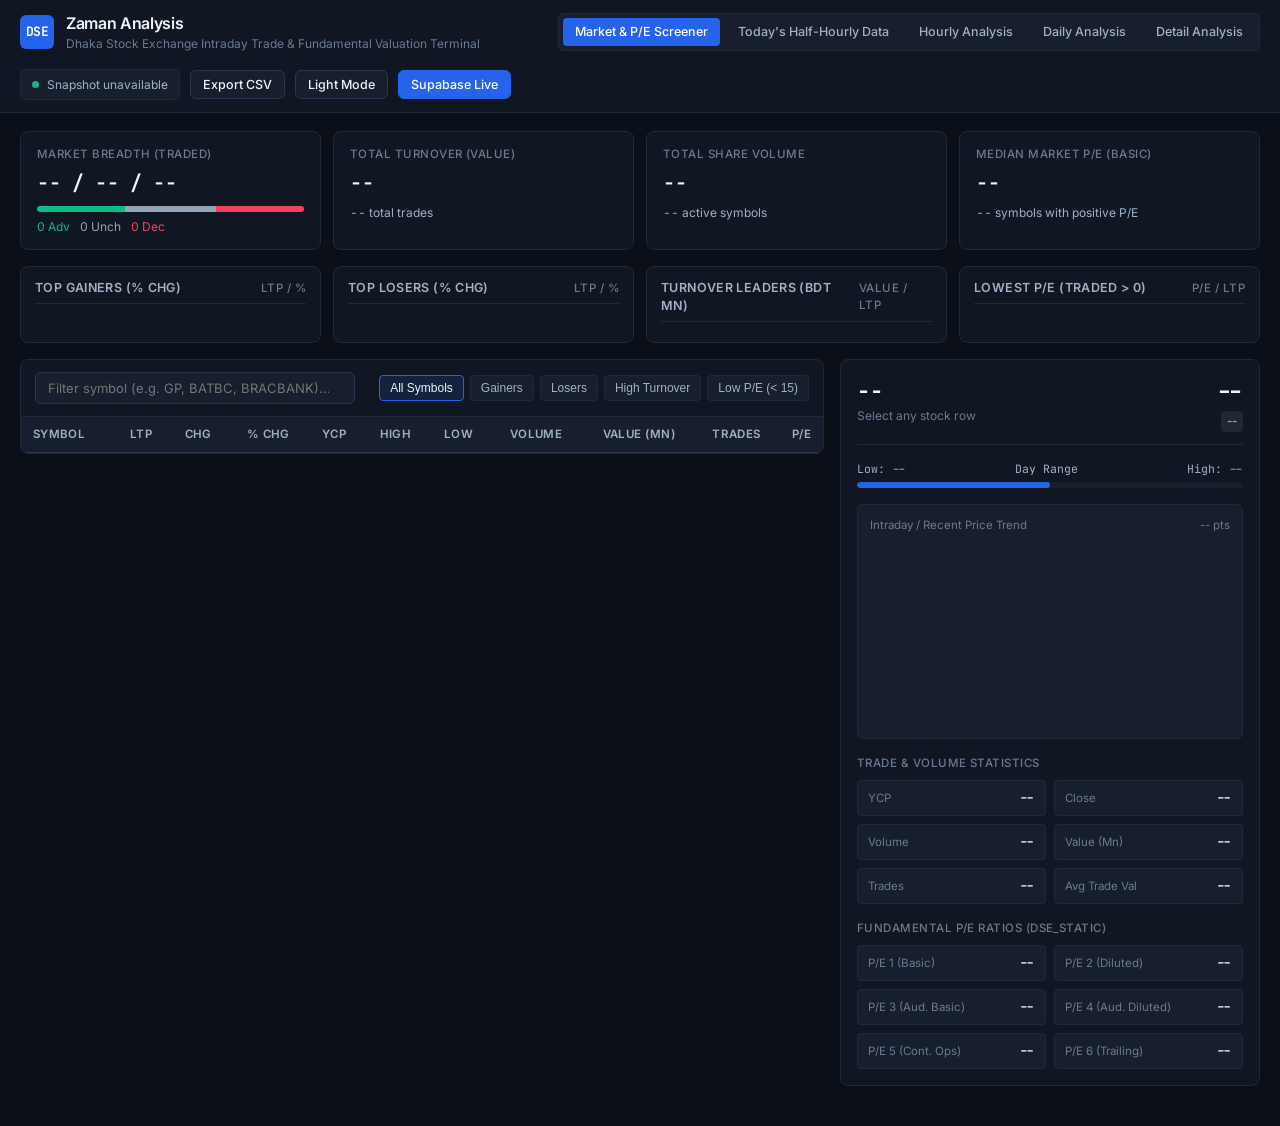
==== commit 42e9b03a: "Add Daily Analysis page with DSE Index Information and sector-by-sector daily tables" ====
--- a/docs/index.html
+++ b/docs/index.html
@@ -25,6 +25,7 @@
         <a href="./index.html" class="nav-link active" id="nav-screener">Market &amp; P/E Screener</a>
         <a href="./intraday.html" class="nav-link" id="nav-intraday">Today's Half-Hourly Data</a>
         <a href="./hourly.html" class="nav-link" id="nav-hourly">Hourly Analysis</a>
+        <a href="./daily.html" class="nav-link" id="nav-daily">Daily Analysis</a>
         <a href="./detail.html" class="nav-link" id="nav-detail">Detail Analysis</a>
       </nav>
 
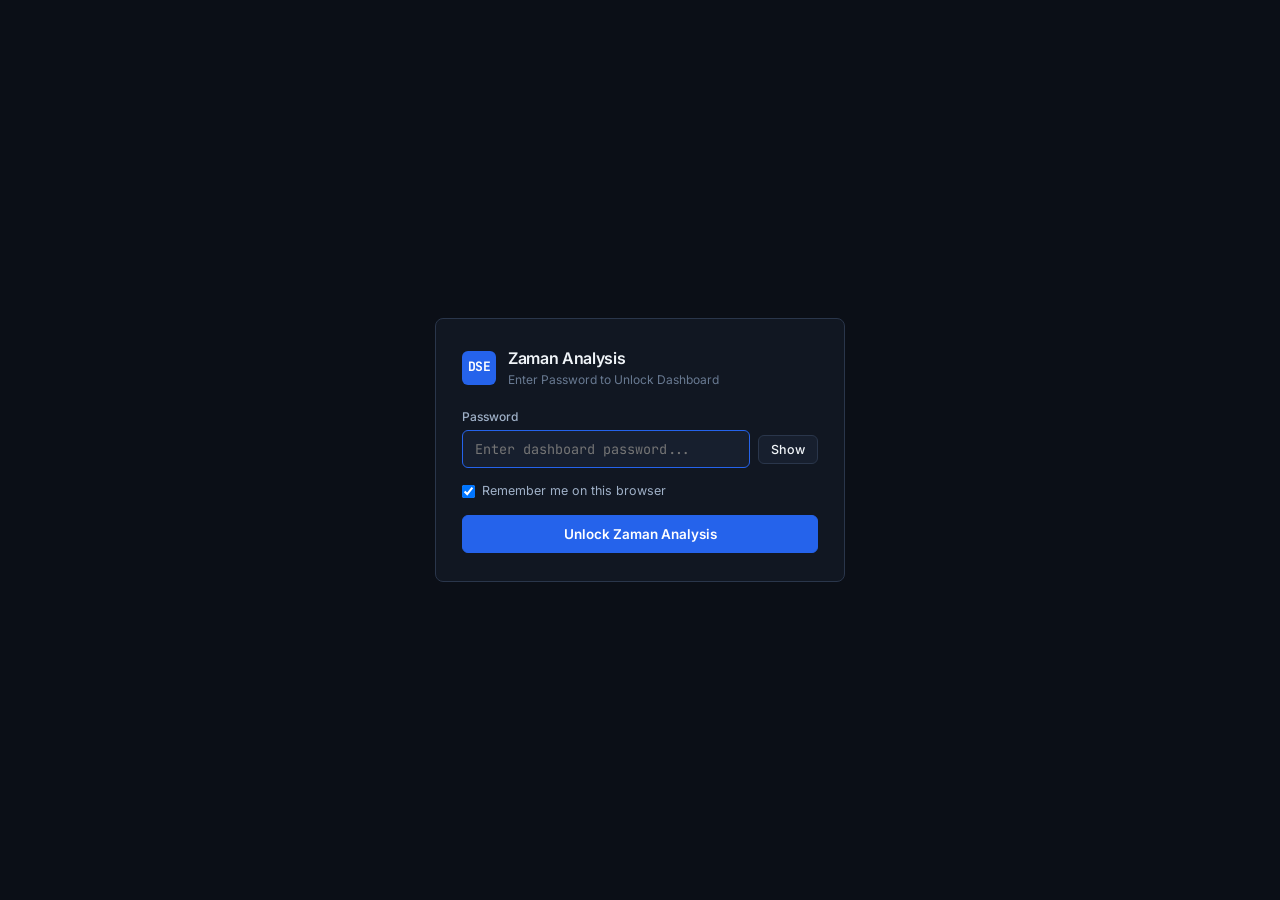
==== commit cadb096b: "Add SHA-256 password lock screen gate (docs/auth.js) across all 5 pages" ====
--- a/docs/index.html
+++ b/docs/index.html
@@ -9,6 +9,7 @@
   <link rel="preconnect" href="https://fonts.gstatic.com" crossorigin />
   <link href="https://fonts.googleapis.com/css2?family=Inter:wght@400;500;600;700&amp;family=JetBrains+Mono:wght@400;500;600;700&amp;display=swap" rel="stylesheet" />
   <link rel="stylesheet" href="./styles.css" />
+  <script src="./auth.js"></script>
 </head>
 <body>
   <header class="app-header">
--- a/docs/styles.css
+++ b/docs/styles.css
@@ -1001,3 +1001,110 @@
   color: #333333;
 }
 
+/* Password Gate Lock Screen (docs/auth.js) */
+html.auth-locked body {
+  overflow: hidden !important;
+}
+
+html.auth-locked body > *:not(#zaman-auth-overlay) {
+  display: none !important;
+}
+
+.auth-lock-overlay {
+  position: fixed;
+  inset: 0;
+  z-index: 99999;
+  background-color: var(--bg-canvas);
+  display: flex;
+  align-items: center;
+  justify-content: center;
+  padding: 20px;
+}
+
+.auth-lock-card {
+  width: 100%;
+  max-width: 410px;
+  background-color: var(--bg-surface);
+  border: 1px solid var(--border-default);
+  border-radius: var(--radius-lg);
+  padding: 28px 26px;
+  box-shadow: var(--shadow-lg);
+  display: flex;
+  flex-direction: column;
+  gap: 20px;
+}
+
+.auth-brand-row {
+  display: flex;
+  align-items: center;
+  gap: 12px;
+}
+
+.auth-lock-form {
+  display: flex;
+  flex-direction: column;
+  gap: 14px;
+}
+
+.auth-password-wrap {
+  display: flex;
+  align-items: center;
+  gap: 8px;
+}
+
+.auth-password-wrap input {
+  flex: 1;
+  background-color: var(--bg-elevated);
+  border: 1px solid var(--border-default);
+  border-radius: var(--radius-md);
+  color: var(--text-primary);
+  font-family: var(--font-mono);
+  font-size: 13.5px;
+  padding: 9px 12px;
+  outline: none;
+}
+
+.auth-password-wrap input:focus {
+  border-color: var(--accent-primary);
+}
+
+.auth-toggle-pw {
+  min-width: 56px;
+  justify-content: center;
+}
+
+.auth-options-row {
+  display: flex;
+  align-items: center;
+  justify-content: space-between;
+}
+
+.auth-remember-label {
+  display: inline-flex;
+  align-items: center;
+  gap: 7px;
+  font-size: 12.5px;
+  color: var(--text-secondary);
+  cursor: pointer;
+  user-select: none;
+}
+
+.auth-error-msg {
+  background-color: var(--down-bg);
+  border: 1px solid var(--down-border);
+  color: var(--down-color);
+  border-radius: var(--radius-md);
+  padding: 8px 12px;
+  font-size: 12.5px;
+  font-weight: 500;
+}
+
+.auth-submit-btn {
+  width: 100%;
+  justify-content: center;
+  padding: 10px 14px;
+  font-size: 13.5px;
+  font-weight: 600;
+}
+
+
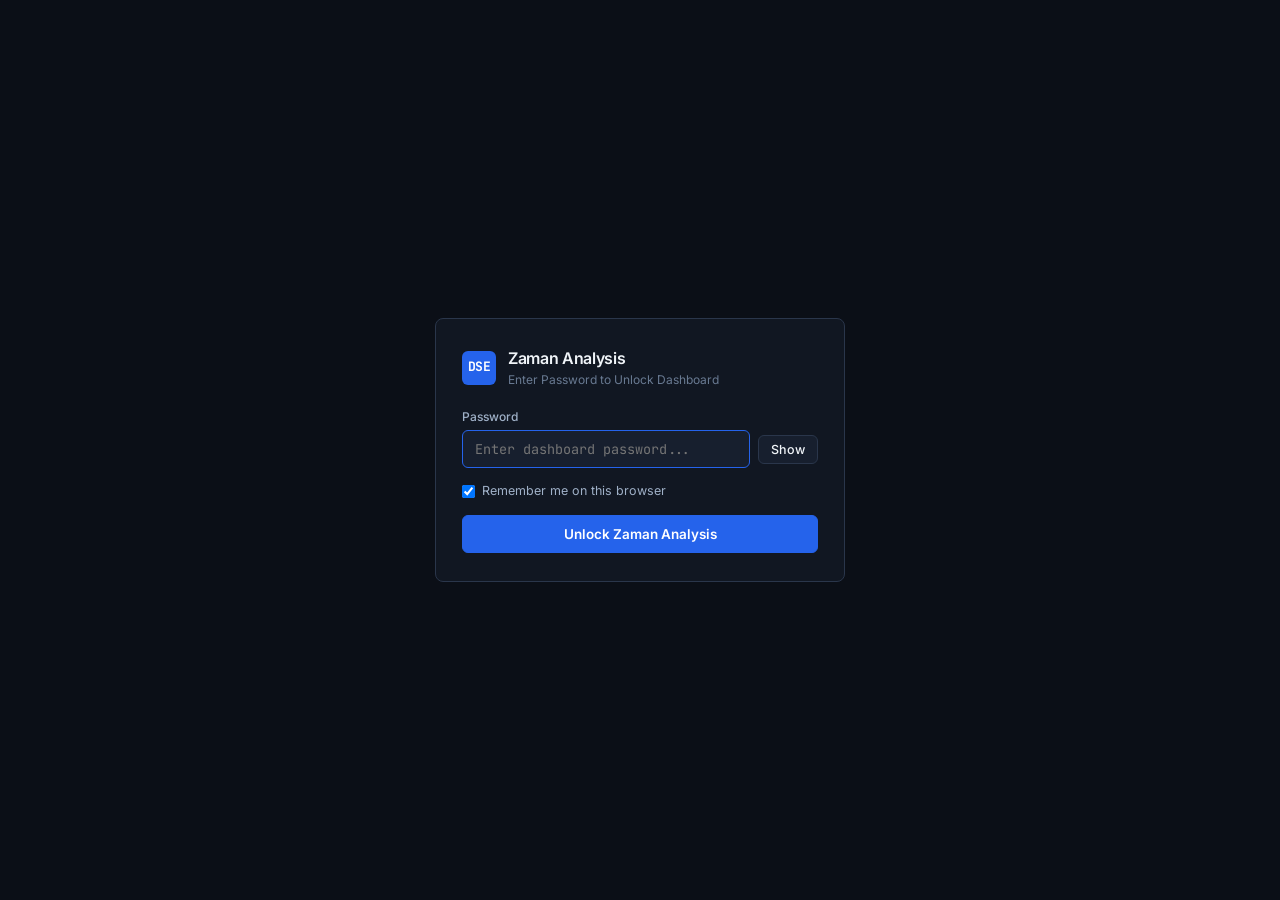
==== commit 90b53a89: "Add dedicated Decision Radar page with RVOL breakout scanner, Intraday VWAP control, and Starred Wat" ====
--- a/docs/index.html
+++ b/docs/index.html
@@ -28,6 +28,7 @@
         <a href="./hourly.html" class="nav-link" id="nav-hourly">Hourly Analysis</a>
         <a href="./daily.html" class="nav-link" id="nav-daily">Daily Analysis</a>
         <a href="./detail.html" class="nav-link" id="nav-detail">Detail Analysis</a>
+        <a href="./radar.html" class="nav-link" id="nav-radar">Decision Radar</a>
       </nav>
 
       <div class="header-actions">
--- a/docs/styles.css
+++ b/docs/styles.css
@@ -786,26 +786,26 @@
 }
 
 .industry-section {
-  margin-bottom: 28px;
+  margin-bottom: 24px;
 }
 
 .industry-heading {
-  font-family: Georgia, 'Times New Roman', serif;
-  font-size: 24px;
-  font-weight: 700;
-  color: var(--text-primary);
-  text-decoration: underline;
-  text-underline-offset: 4px;
-  margin: 18px 0 12px;
-  line-height: 1.25;
+  font-family: var(--font-sans);
+  font-size: 13.5px;
+  font-weight: 600;
+  color: var(--text-secondary);
+  text-transform: uppercase;
+  letter-spacing: 0.04em;
+  margin: 14px 0 8px;
+  line-height: 1.35;
 }
 
 .hourly-table-wrap {
   width: 100%;
   overflow-x: auto;
   background-color: var(--bg-surface);
-  border: 1px solid var(--border-default);
-  border-radius: var(--radius-sm);
+  border: 1px solid var(--border-subtle);
+  border-radius: var(--radius-lg);
 }
 
 .hourly-sector-table {
@@ -815,37 +815,35 @@
 }
 
 .hourly-sector-table thead th {
-  background-color: var(--bg-elevated);
-  color: var(--text-primary);
-  font-family: Georgia, 'Times New Roman', serif;
-  font-size: 12.5px;
-  font-weight: 700;
+  position: sticky;
+  top: 0;
+  background-color: var(--bg-elevated);
+  color: var(--text-secondary);
+  font-family: var(--font-sans);
+  font-size: 11.5px;
+  font-weight: 600;
+  text-transform: uppercase;
+  letter-spacing: 0.03em;
   text-align: center;
-  padding: 10px 8px;
-  border: 1px solid var(--border-default);
+  padding: 9px 12px;
+  border-bottom: 1px solid var(--border-default);
   white-space: nowrap;
-}
-
-[data-theme="light"] .hourly-sector-table thead th {
-  background-color: #dddddd;
-  color: #111111;
-  border-color: #cccccc;
-}
-
-.hourly-sector-table tbody tr:nth-child(odd) {
-  background-color: var(--bg-surface);
-}
-
-.hourly-sector-table tbody tr:nth-child(even) {
-  background-color: var(--bg-elevated);
-}
-
-[data-theme="light"] .hourly-sector-table tbody tr:nth-child(odd) {
-  background-color: #ffffff;
-}
-
-[data-theme="light"] .hourly-sector-table tbody tr:nth-child(even) {
-  background-color: #f2f2f2;
+  z-index: 10;
+}
+
+.hourly-sector-table thead th:first-child {
+  text-align: left;
+}
+
+.hourly-sector-table thead th:hover {
+  color: var(--text-primary);
+  background-color: var(--bg-hover);
+}
+
+.hourly-sector-table tbody tr {
+  border-bottom: 1px solid var(--border-subtle);
+  background-color: var(--bg-surface);
+  transition: background-color 0.1s ease;
 }
 
 .hourly-sector-table tbody tr:hover {
@@ -853,58 +851,56 @@
 }
 
 .hourly-sector-table td {
-  border: 1px solid var(--border-subtle);
-  padding: 6px 8px;
+  padding: 8px 12px;
   text-align: center;
   vertical-align: middle;
-}
-
-[data-theme="light"] .hourly-sector-table td {
-  border-color: #dddddd;
+  font-family: var(--font-mono);
+  font-size: 12.5px;
+  color: var(--text-primary);
+  white-space: nowrap;
+}
+
+.hourly-sector-table td:first-child {
+  text-align: left;
+  font-weight: 600;
 }
 
 .stock-name-cell {
   white-space: nowrap;
-  font-family: Georgia, 'Times New Roman', serif;
-  font-size: 13px;
-  min-width: 150px;
+  font-family: var(--font-mono);
+  min-width: 155px;
 }
 
 .stock-pe-sub {
-  font-size: 10.5px;
-  color: var(--text-secondary);
-  vertical-align: baseline;
-  margin-right: 1px;
-}
-
-[data-theme="light"] .stock-pe-sub {
-  color: #222222;
+  font-size: 9.5px;
+  font-weight: 500;
+  color: var(--text-secondary);
+  vertical-align: sub;
+  line-height: 1;
+  margin-right: 2px;
 }
 
 .stock-code-link {
-  color: #3b82f6;
-  text-decoration: underline;
-  font-weight: 600;
-  font-size: 13px;
-}
-
-[data-theme="light"] .stock-code-link {
-  color: #1e4b8f;
+  color: var(--text-primary);
+  text-decoration: none;
+  font-weight: 700;
+  font-size: 15px;
+  line-height: 1.1;
+  transition: color 0.12s ease;
 }
 
 .stock-code-link:hover {
   color: var(--accent-primary-hover);
+  text-decoration: underline;
 }
 
 .stock-cat-sub {
-  font-size: 10px;
+  font-size: 9.5px;
+  font-weight: 600;
   color: var(--text-secondary);
   vertical-align: sub;
-  margin-left: 1px;
-}
-
-[data-theme="light"] .stock-cat-sub {
-  color: #222222;
+  line-height: 1;
+  margin-left: 2px;
 }
 
 .hr-cell {
@@ -912,10 +908,11 @@
   flex-direction: column;
   align-items: center;
   justify-content: center;
-  line-height: 1.25;
-  font-family: Georgia, 'Times New Roman', serif;
-  font-size: 12.5px;
-  min-width: 68px;
+  gap: 1px;
+  line-height: 1.3;
+  font-family: var(--font-mono);
+  font-size: 12px;
+  min-width: 72px;
 }
 
 .hr-vol {
@@ -923,64 +920,53 @@
 }
 
 .hr-ltp {
-  color: var(--text-primary);
-  font-weight: 500;
+  color: var(--text-secondary);
+  font-weight: 600;
 }
 
 .hr-delta {
-  color: var(--text-secondary);
-}
-
-[data-theme="light"] .hr-vol,
-[data-theme="light"] .hr-ltp,
-[data-theme="light"] .hr-delta {
-  color: #222222;
+  color: var(--text-muted);
+  font-size: 11px;
 }
 
 .color-coded .hr-ltp.up {
   color: var(--up-color);
-  font-weight: 700;
+  font-weight: 600;
 }
 
 .color-coded .hr-ltp.down {
   color: var(--down-color);
-  font-weight: 700;
+  font-weight: 600;
 }
 
 /* Detail Analysis Page Styles */
 .detail-company-heading {
-  font-family: Georgia, 'Times New Roman', serif;
-  font-size: 20px;
+  font-family: var(--font-sans);
+  font-size: 16px;
   font-weight: 700;
   color: var(--text-primary);
-  text-decoration: underline;
-  text-underline-offset: 4px;
   text-transform: uppercase;
-  margin: 8px 0 12px;
-  line-height: 1.3;
+  letter-spacing: 0.02em;
+  margin: 6px 0 10px;
+  line-height: 1.35;
 }
 
 .pe-subgrid {
   display: grid;
   grid-template-columns: 1fr 1fr;
   border: 1px solid var(--border-subtle);
-  min-width: 84px;
-}
-
-[data-theme="light"] .pe-subgrid {
-  border-color: #cccccc;
+  border-radius: var(--radius-sm);
+  overflow: hidden;
+  min-width: 88px;
 }
 
 .pe-subcell {
-  padding: 5px 6px;
-  font-family: Georgia, 'Times New Roman', serif;
-  font-size: 12px;
+  padding: 4px 6px;
+  font-family: var(--font-mono);
+  font-size: 11.5px;
   text-align: center;
   border: 0.5px solid var(--border-subtle);
-}
-
-[data-theme="light"] .pe-subcell {
-  border-color: #cccccc;
+  background-color: var(--bg-elevated);
 }
 
 .detail-extra-strip {
@@ -990,15 +976,10 @@
   padding: 10px 14px;
   background-color: var(--bg-surface);
   border: 1px solid var(--border-subtle);
-  border-radius: var(--radius-sm);
-  font-family: Georgia, 'Times New Roman', serif;
+  border-radius: var(--radius-lg);
+  font-family: var(--font-sans);
   font-size: 12.5px;
   color: var(--text-secondary);
-}
-
-[data-theme="light"] .detail-extra-strip {
-  border-color: #dddddd;
-  color: #333333;
 }
 
 /* Password Gate Lock Screen (docs/auth.js) */
@@ -1107,4 +1088,284 @@
   font-weight: 600;
 }
 
-
+/* Decision Radar & Watchlist Styles (docs/radar.html) */
+.radar-kpi-clickable {
+  cursor: pointer;
+  transition: border-color 0.14s ease, transform 0.12s ease;
+}
+
+.radar-kpi-clickable:hover {
+  border-color: var(--accent-primary);
+  transform: translateY(-1px);
+}
+
+.watchlist-panel {
+  background-color: var(--bg-surface);
+  border: 1px solid var(--border-default);
+  border-radius: var(--radius-lg);
+  padding: 14px 16px;
+  box-shadow: var(--shadow-sm);
+  display: flex;
+  flex-direction: column;
+  gap: 12px;
+}
+
+.watchlist-header {
+  display: flex;
+  align-items: center;
+  justify-content: space-between;
+  gap: 14px;
+  flex-wrap: wrap;
+}
+
+.watchlist-title-group {
+  display: flex;
+  align-items: center;
+  gap: 10px;
+}
+
+.watchlist-star-icon {
+  display: inline-flex;
+  align-items: center;
+  justify-content: center;
+  width: 30px;
+  height: 30px;
+  border-radius: var(--radius-md);
+  background-color: rgba(245, 158, 11, 0.14);
+  border: 1px solid rgba(245, 158, 11, 0.35);
+  color: #f59e0b;
+  font-size: 16px;
+}
+
+.watchlist-controls {
+  display: flex;
+  align-items: center;
+  gap: 12px;
+  flex-wrap: wrap;
+}
+
+.watchlist-stats-pills {
+  display: flex;
+  align-items: center;
+  gap: 6px;
+  flex-wrap: wrap;
+}
+
+.watchlist-add-group {
+  display: flex;
+  align-items: center;
+  gap: 6px;
+}
+
+.watchlist-input {
+  width: 215px;
+  padding: 6px 10px;
+  font-size: 12.5px;
+}
+
+.watchlist-table-scroll {
+  max-height: 245px;
+  border: 1px solid var(--border-subtle);
+  border-radius: var(--radius-md);
+}
+
+.star-btn {
+  background: transparent;
+  border: none;
+  color: var(--text-muted);
+  cursor: pointer;
+  font-size: 14px;
+  line-height: 1;
+  padding: 0 5px 0 0;
+  vertical-align: middle;
+  transition: color 0.12s ease, transform 0.12s ease;
+}
+
+.star-btn:hover {
+  color: #f59e0b;
+  transform: scale(1.15);
+}
+
+.star-btn.starred {
+  color: #f59e0b;
+}
+
+.star-btn-lg {
+  font-size: 19px;
+  padding: 0 2px;
+}
+
+.score-pill {
+  display: inline-block;
+  min-width: 34px;
+  text-align: center;
+  padding: 2px 7px;
+  border-radius: 999px;
+  font-family: var(--font-mono);
+  font-size: 11.5px;
+  font-weight: 700;
+}
+
+.score-pill-bull {
+  background-color: var(--up-bg);
+  color: var(--up-color);
+  border: 1px solid var(--up-border);
+}
+
+.score-pill-bear {
+  background-color: var(--down-bg);
+  color: var(--down-color);
+  border: 1px solid var(--down-border);
+}
+
+.score-pill-neutral {
+  background-color: var(--bg-elevated);
+  color: var(--text-secondary);
+  border: 1px solid var(--border-subtle);
+}
+
+.mini-range-cell {
+  display: inline-flex;
+  align-items: center;
+  gap: 6px;
+  justify-content: flex-end;
+}
+
+.mini-range-bar {
+  width: 42px;
+  height: 6px;
+  background-color: var(--bg-elevated);
+  border: 1px solid var(--border-subtle);
+  border-radius: 999px;
+  overflow: hidden;
+}
+
+.mini-range-fill {
+  height: 100%;
+  background: linear-gradient(90deg, var(--accent-primary), var(--up-color));
+  border-radius: 999px;
+}
+
+.radar-toolbar {
+  flex-direction: column;
+  align-items: stretch;
+  gap: 10px;
+}
+
+.radar-verdict-banner {
+  padding: 12px 14px;
+  border-radius: var(--radius-md);
+  border: 1px solid var(--border-default);
+  background-color: var(--bg-elevated);
+  display: flex;
+  flex-direction: column;
+  gap: 6px;
+}
+
+.radar-verdict-banner.verdict-bull {
+  background-color: var(--up-bg);
+  border-color: var(--up-border);
+}
+
+.radar-verdict-banner.verdict-bear {
+  background-color: var(--down-bg);
+  border-color: var(--down-border);
+}
+
+.radar-verdict-top {
+  display: flex;
+  align-items: center;
+  justify-content: space-between;
+  gap: 8px;
+}
+
+.radar-verdict-title {
+  font-weight: 700;
+  font-size: 13.5px;
+  color: var(--text-primary);
+}
+
+.radar-score-pill {
+  font-family: var(--font-mono);
+  font-size: 12px;
+  font-weight: 700;
+  color: var(--text-primary);
+}
+
+.radar-verdict-reason {
+  font-size: 12px;
+  line-height: 1.45;
+  color: var(--text-secondary);
+}
+
+.decision-checklist {
+  display: flex;
+  flex-direction: column;
+  gap: 7px;
+}
+
+.check-item {
+  display: flex;
+  align-items: flex-start;
+  gap: 9px;
+  padding: 8px 10px;
+  border-radius: var(--radius-sm);
+  background-color: var(--bg-elevated);
+  border: 1px solid var(--border-subtle);
+}
+
+.check-status {
+  display: inline-flex;
+  align-items: center;
+  justify-content: center;
+  min-width: 42px;
+  padding: 2px 5px;
+  border-radius: var(--radius-sm);
+  font-family: var(--font-mono);
+  font-size: 10px;
+  font-weight: 700;
+  margin-top: 1px;
+  background-color: var(--bg-surface);
+  color: var(--text-muted);
+  border: 1px solid var(--border-subtle);
+}
+
+.check-status.check-pass {
+  background-color: var(--up-bg);
+  color: var(--up-color);
+  border-color: var(--up-border);
+}
+
+.check-status.check-warn {
+  background-color: var(--down-bg);
+  color: var(--down-color);
+  border-color: var(--down-border);
+}
+
+.check-status.check-neutral {
+  background-color: var(--bg-surface);
+  color: var(--text-secondary);
+  border-color: var(--border-subtle);
+}
+
+.check-text {
+  flex: 1;
+  min-width: 0;
+}
+
+.check-title {
+  font-size: 12px;
+  font-weight: 600;
+  color: var(--text-primary);
+}
+
+.check-detail {
+  font-size: 11.5px;
+  color: var(--text-secondary);
+  font-family: var(--font-mono);
+  margin-top: 2px;
+  line-height: 1.35;
+}
+
+
+
